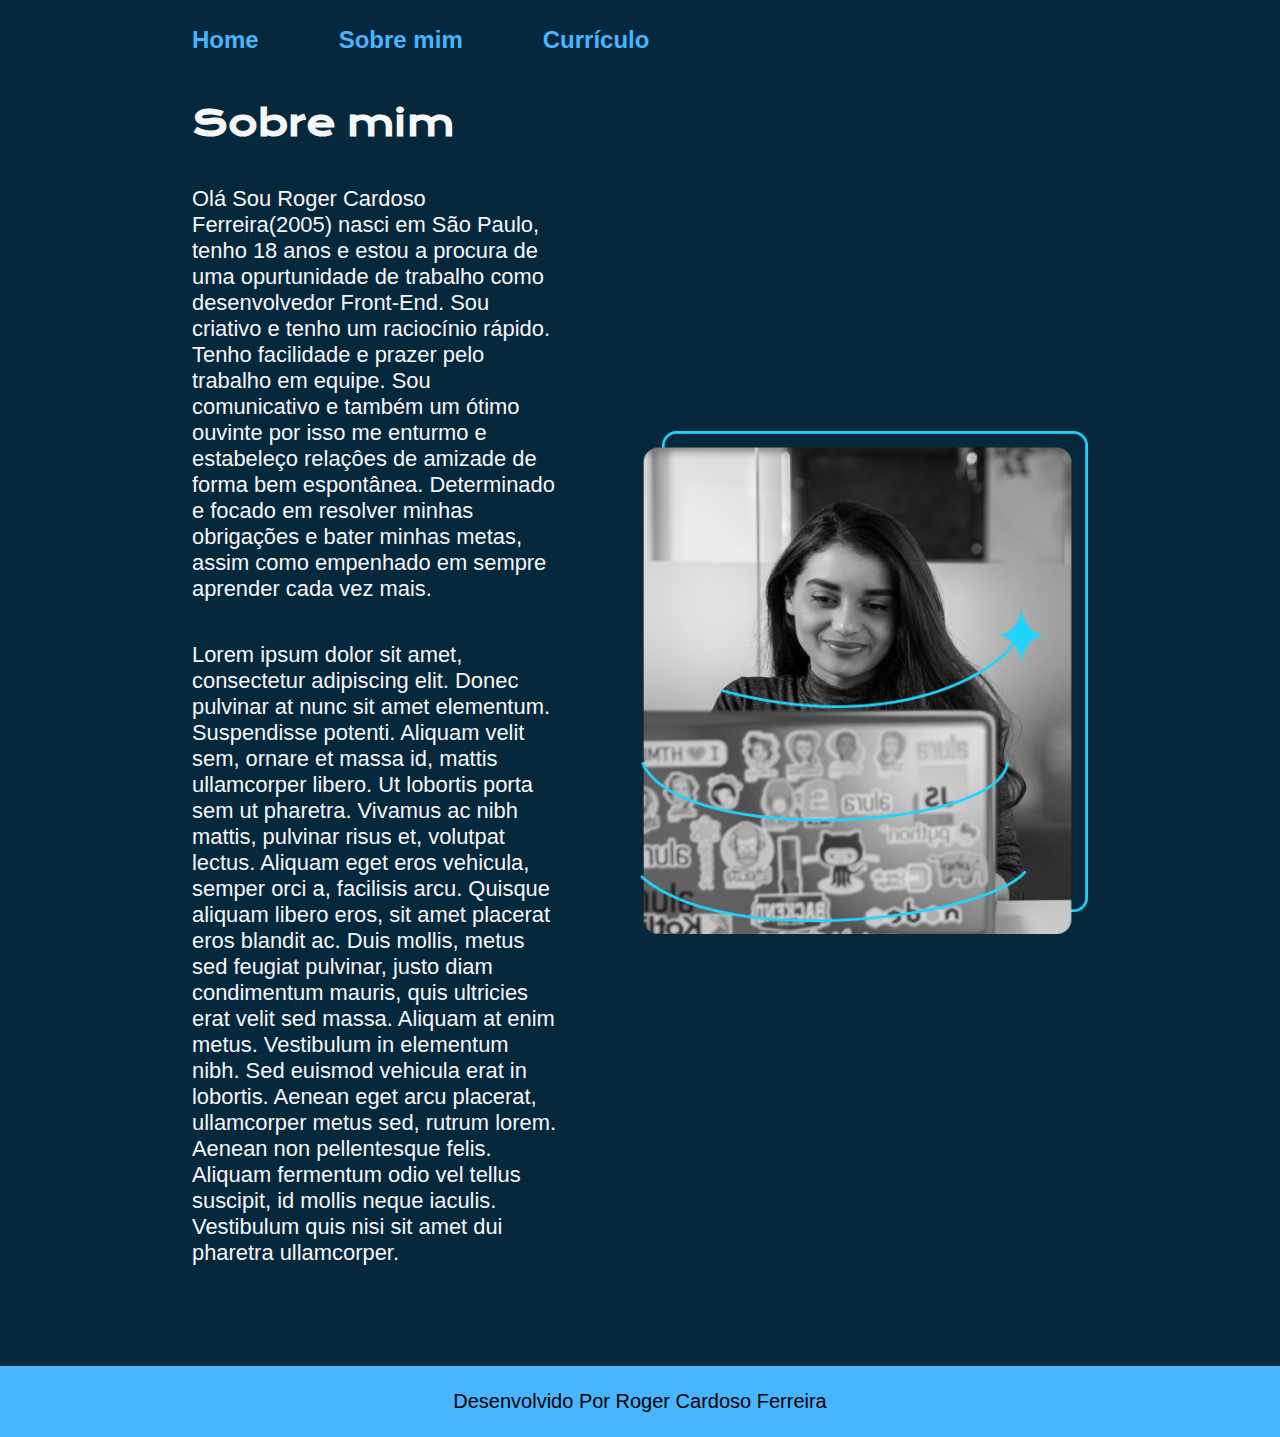
==== Meu Site/about.html @ dc9627ab "Add files via upload" ====
<!DOCTYPE html>
<html lang="pt-br">
<head>
    <meta charset="UTF-8">
    <meta http-equiv="X-UA-Compatible" content="IE=edge">
    <meta name="viewport" content="width=device-width, initial-scale=1.0">
    <link rel="stylesheet" type="text/css" href="styles/style.css">
    <title>Sobre mim</title>
</head>
<body>
    <header class="cabecalho">
        <nav class="menu">
            <a class="menuLink" href="index.html">Home</a>
            <a class="menuLink" href="about.html">Sobre mim</a>
            <a class="menuLink" href="curriculo.html">Currículo</a>
        </nav>
    </header>
    <main class="conteiner">
        <section class="content">
            <h1 class="contentTitle">Sobre mim</h1>
            <p class="contentP2">
                Olá Sou Roger Cardoso Ferreira(2005) nasci em São Paulo, tenho 18 anos e estou a procura de uma opurtunidade de trabalho como desenvolvedor Front-End.
                Sou criativo e tenho um raciocínio rápido. Tenho facilidade e prazer pelo trabalho em equipe. 
                Sou comunicativo e também um ótimo ouvinte por isso me enturmo e estabeleço relaçôes de amizade de forma bem espontânea. 
                Determinado e focado em resolver minhas obrigações e bater minhas metas, assim como empenhado em sempre aprender
                cada vez mais.
            </p>
            <p class="contentP2">
                Lorem ipsum dolor sit amet, consectetur adipiscing elit. Donec pulvinar at nunc sit amet elementum. Suspendisse potenti. Aliquam velit sem, ornare et massa id, mattis ullamcorper libero. Ut lobortis porta sem ut pharetra. Vivamus ac nibh mattis, pulvinar risus et, volutpat lectus. Aliquam eget eros vehicula, semper orci a, facilisis arcu. Quisque aliquam libero eros, sit amet placerat eros blandit ac. Duis mollis, metus sed feugiat pulvinar, justo diam condimentum mauris, quis ultricies erat velit sed massa. Aliquam at enim metus. Vestibulum in elementum nibh. Sed euismod vehicula erat in lobortis. Aenean eget arcu placerat, ullamcorper metus sed, rutrum lorem. Aenean non pellentesque felis. Aliquam fermentum odio vel tellus suscipit, id mollis neque iaculis. Vestibulum quis nisi sit amet dui pharetra ullamcorper.
            </p>
        </section>
        <img class="image" src="images/Imagem.png" alt="Foto da Joana Santos programando">
    </main>
    <br>
    <br>
    <br>
    <footer class="rodape">
        <p class="rodapeP">Desenvolvido Por Roger Cardoso Ferreira</p>
    </footer>
</body>
</html>
---- Meu Site/styles/style.css ----
@import url('https://fonts.googleapis.com/css2?family=Krona+One&display=swap');

:root{
    --cor-azul: #47B5FF;
    --cor-branco: #F6F6F6;
    --cor-preto: #06283D;
    --cor-cinza: #256D85;
    --preto: rgb(0, 0, 0);

    --font1: 'Krona One', sans-serif;
    --font2: 'Montserrat', sans-serif;
}

*{
    margin: 0;
    padding: 0;
}

body{
    /* height: 100vh; */
    box-sizing: border-box;
    background-color: var(--cor-preto); 
    color: var(--cor-branco);
}

.cabecalho{
    padding: 2% 0 0 15%;
}

.menu{
    display: flex;
    gap: 80px;
}

.menuLink{
    color: var(--cor-azul);
    font-family: var(--font2);
    font-size: 1.5rem;
    font-weight: 600;
    text-decoration: none;
}

.conteiner{
    padding: 3.6% 15%;
    display: flex;
    align-items: center;
    justify-content: space-between;
    gap: 82px;
}

.content{
    width: 50%;
    display: flex;
    flex-direction: column;
    gap: 40px;
}

.contentTitle{
    font-size: 2.25rem;
    font-family: var(--font1);
}

.contentSubtitle{
    color: var(--cor-azul);
    font-family: var(--font1);
    font-size: 1.87rem;
}

.contentLegend{
    background-color: var(--cor-cinza);
    font-family: var(--font1);
    font-size: 1.56rem;
}

.tituloDestacado{
    color: var(--cor-azul);
}

.contentP{
    font-size: 1.37rem;
    font-family: var(--font2);
    font-weight: 400;
}

.contentP2{
    font-size: 1.37rem;
    font-family: var(--font2);
    font-weight: 400;
    text-align: left;
}

.contentList{
    list-style: none;
}

.links{
    display: flex; 
    flex-direction: column;
    justify-content: space-between;
    align-items: center;
    gap: 32px;
}

.buttons{
    display: flex;
    justify-content: center;
    align-items: center;
    gap: 16px;
    border: 2px solid var(--cor-azul);
    width: 50%;
    text-align: center;
    border-radius: 8px;
    font-size: 1.5rem;
    padding: 21.5px 0;
    text-decoration: none;
    color: var(--cor-branco);
    font-family: var(--font2);
    font-weight: 600;
}

.buttons:hover{
    background-color: var(--cor-cinza);
}

.linksSubtitulo{
    font-family: var(--font1);
    font-weight: 400;
    font-size: 1.5rem;
}

.image{
    width: 50%;
}

.rodape{
    background-color: var(--cor-azul);
    text-align: center;
    padding: 24px;
}

.rodapeP{
    font-size: 1.25rem;
    font-family: var(--font2);
    font-weight: 400;
    color: var(--preto);
}

@media(max-width: 1070px){
     .cabecalho{
        padding: 10%;
    }

    .menu{
        justify-content: center;
    }
    
    .conteiner{
        flex-direction: column-reverse;
        padding: 5%;
    }

    .content{
        width: auto;
    }
}
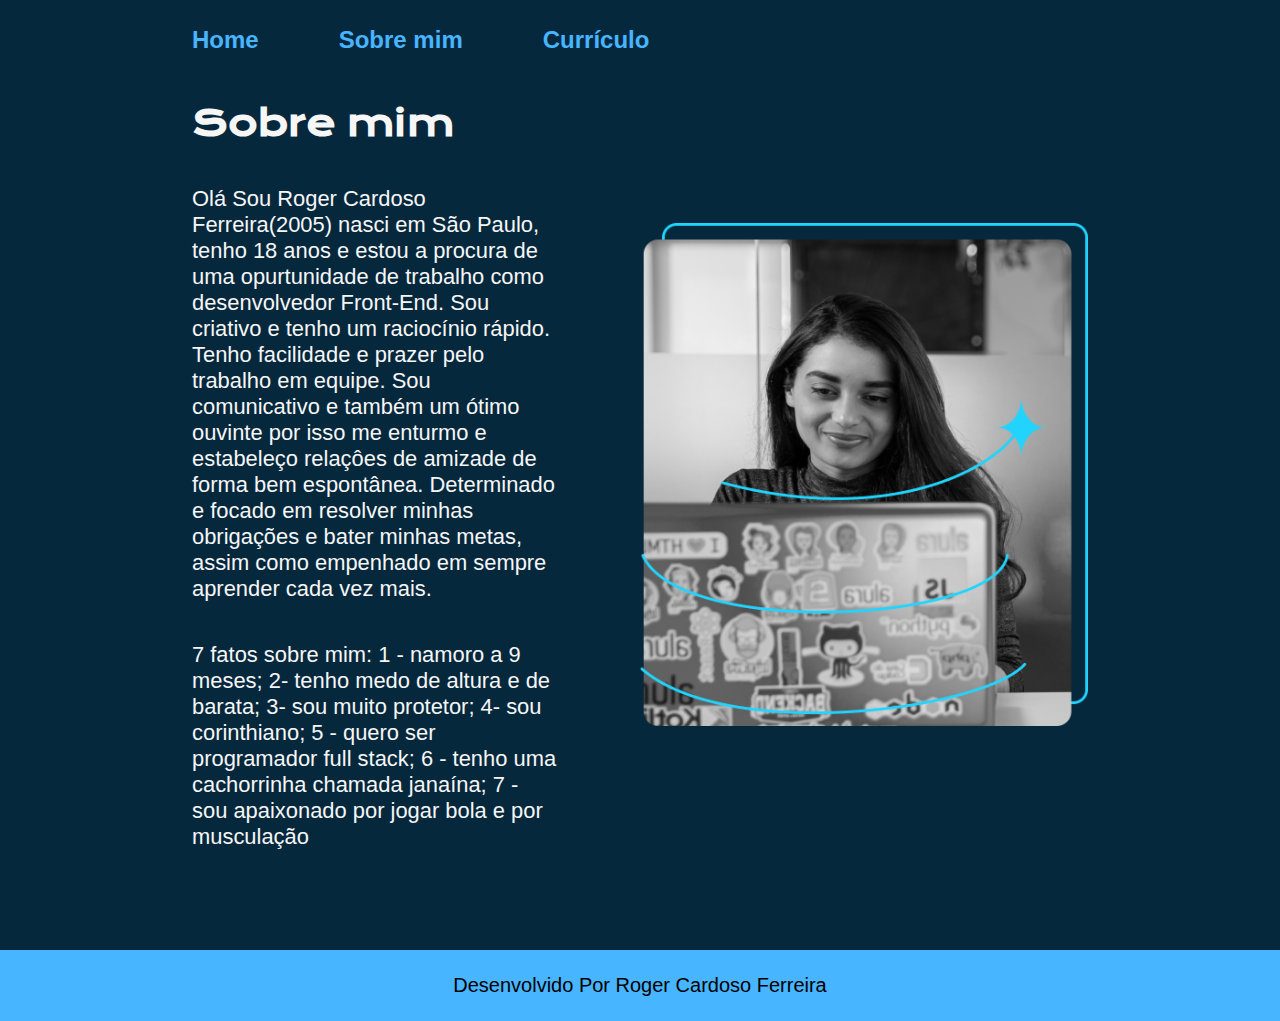
==== commit fb29efd1: "Update about.html" ====
--- a/Meu Site/about.html
+++ b/Meu Site/about.html
@@ -26,7 +26,8 @@
                 cada vez mais.
             </p>
             <p class="contentP2">
-                Lorem ipsum dolor sit amet, consectetur adipiscing elit. Donec pulvinar at nunc sit amet elementum. Suspendisse potenti. Aliquam velit sem, ornare et massa id, mattis ullamcorper libero. Ut lobortis porta sem ut pharetra. Vivamus ac nibh mattis, pulvinar risus et, volutpat lectus. Aliquam eget eros vehicula, semper orci a, facilisis arcu. Quisque aliquam libero eros, sit amet placerat eros blandit ac. Duis mollis, metus sed feugiat pulvinar, justo diam condimentum mauris, quis ultricies erat velit sed massa. Aliquam at enim metus. Vestibulum in elementum nibh. Sed euismod vehicula erat in lobortis. Aenean eget arcu placerat, ullamcorper metus sed, rutrum lorem. Aenean non pellentesque felis. Aliquam fermentum odio vel tellus suscipit, id mollis neque iaculis. Vestibulum quis nisi sit amet dui pharetra ullamcorper.
+                7 fatos sobre mim: 1 - namoro a 9 meses; 2- tenho medo de altura e de barata; 3- sou muito protetor; 
+                4- sou corinthiano; 5 - quero ser programador full stack; 6 - tenho uma cachorrinha chamada janaína; 7 - sou apaixonado por jogar bola e por musculação
             </p>
         </section>
         <img class="image" src="images/Imagem.png" alt="Foto da Joana Santos programando">
@@ -38,4 +39,4 @@
         <p class="rodapeP">Desenvolvido Por Roger Cardoso Ferreira</p>
     </footer>
 </body>
-</html>+</html>
